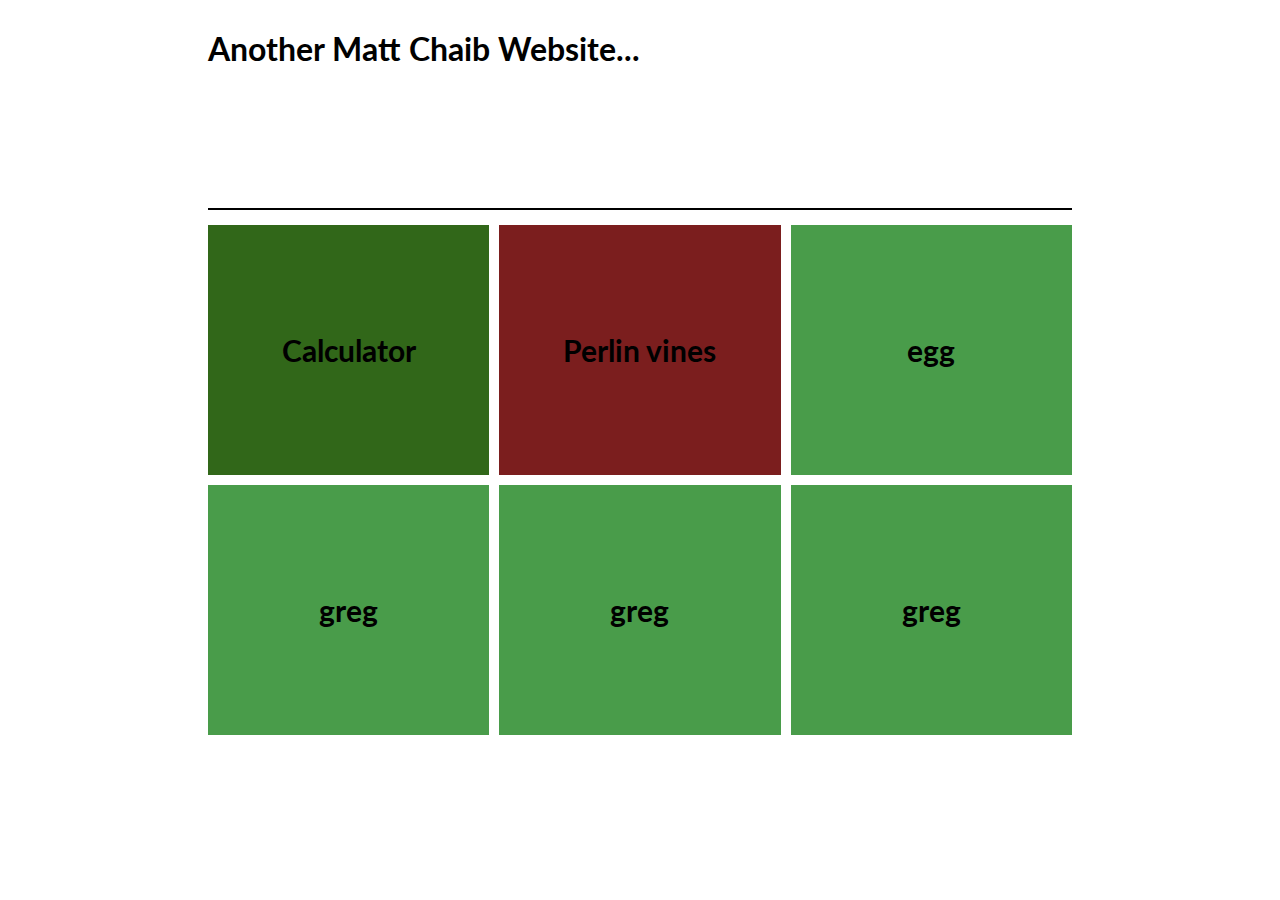
==== index.html @ 26e02437 "please go to the website" ====
<!DOCTYPE html>
<html>
  <head>
  	<link href="https://fonts.googleapis.com/css?family=Lato&display=swap" rel="stylesheet">
    <meta charset="UTF-8">
    <title>mogs-git</title>
    <link rel="stylesheet" type="text/css" href="theme.css"> 
  </head>
  <body>

  	<div id="main_container">
	  	
  		<div id="welcome_container">
  			<h1>Another Matt Chaib Website...</h1>

  		</div>

	  	<div id="projects_container">

	  	</div>

	  	<div id="contact_container">

	  	</div>

  	</div>

  	<script src="script.js"></script>
  </body>
</html>
---- theme.css ----
body {
	font-family: 'Lato', sans-serif;
}

#main_container {
	display: flex;
	flex-direction: column;
	margin: 0px 200px;
}

#welcome_container {
	display: flex;
	flex-direction: column;
	justify-content: space-between;
	height: 200px;
	width: auto;
	border-bottom: 2px solid black;
}

#projects_container {
	display: grid;
	width: 100%;
	grid-template-columns: repeat(3, minmax(min-content, 1fr));
	grid-auto-rows: minmax(min-content, 250px);
	grid-gap: 10px;
	margin: 15px auto;
}

.project_item {
	display: flex;
	justify-content: center;
	align-items: center;
	font-size: 30px;
	font-weight: bold;
}

.project_item:hover {
	cursor: pointer;
}

.desc {
	font-style: italic;
	font-size: 20px;
	opacity: 0;	
	transition: opacity 2s ease-in-out;
}

.fade {
	font-style: italic;
	font-size: 20px;
	opacity:1;
	transition: opacity 2s ease-in-out;

}
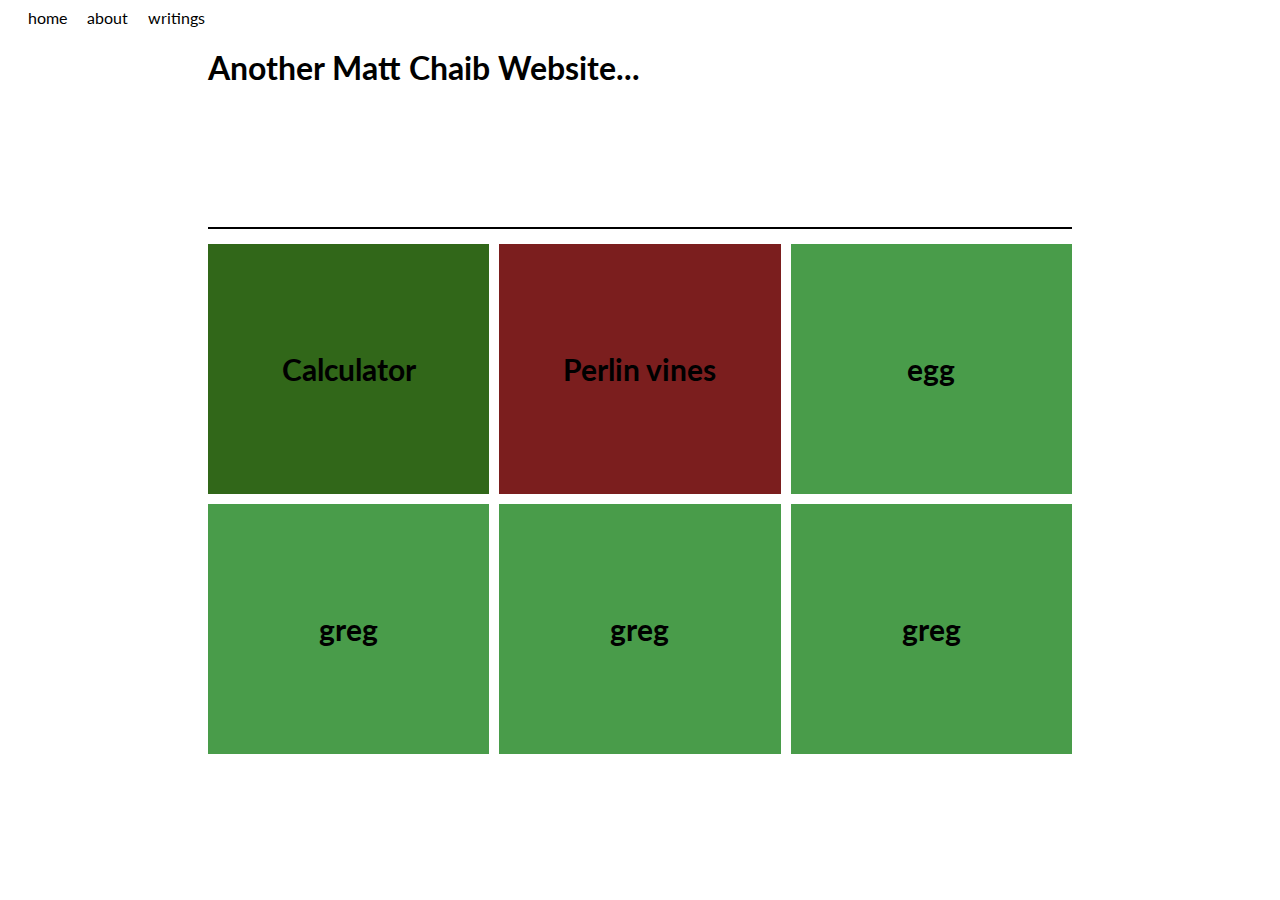
==== commit 18c92ab5: "add navbar and hover effects for tiles" ====
--- a/index.html
+++ b/index.html
@@ -7,6 +7,14 @@
     <link rel="stylesheet" type="text/css" href="theme.css"> 
   </head>
   <body>
+  	<nav>
+  		<ul id="links" class="nav">
+  			<li></li>
+  		</ul>
+  		<ul id="tags" class = "nav">
+  			<li></li>
+  		</ul>
+  	</nav>
 
   	<div id="main_container">
 	  	
--- a/theme.css
+++ b/theme.css
@@ -51,4 +51,21 @@
 	opacity:1;
 	transition: opacity 2s ease-in-out;
 
+}
+
+.nav {
+	display: flex;
+	list-style-type: none;
+	margin: 0;
+	padding: 0;
+}
+
+.nav li {
+	margin-right: 20px;
+}
+
+.link_hover {
+	text-decoration: underline;
+	color: blue;
+	cursor: pointer;
 }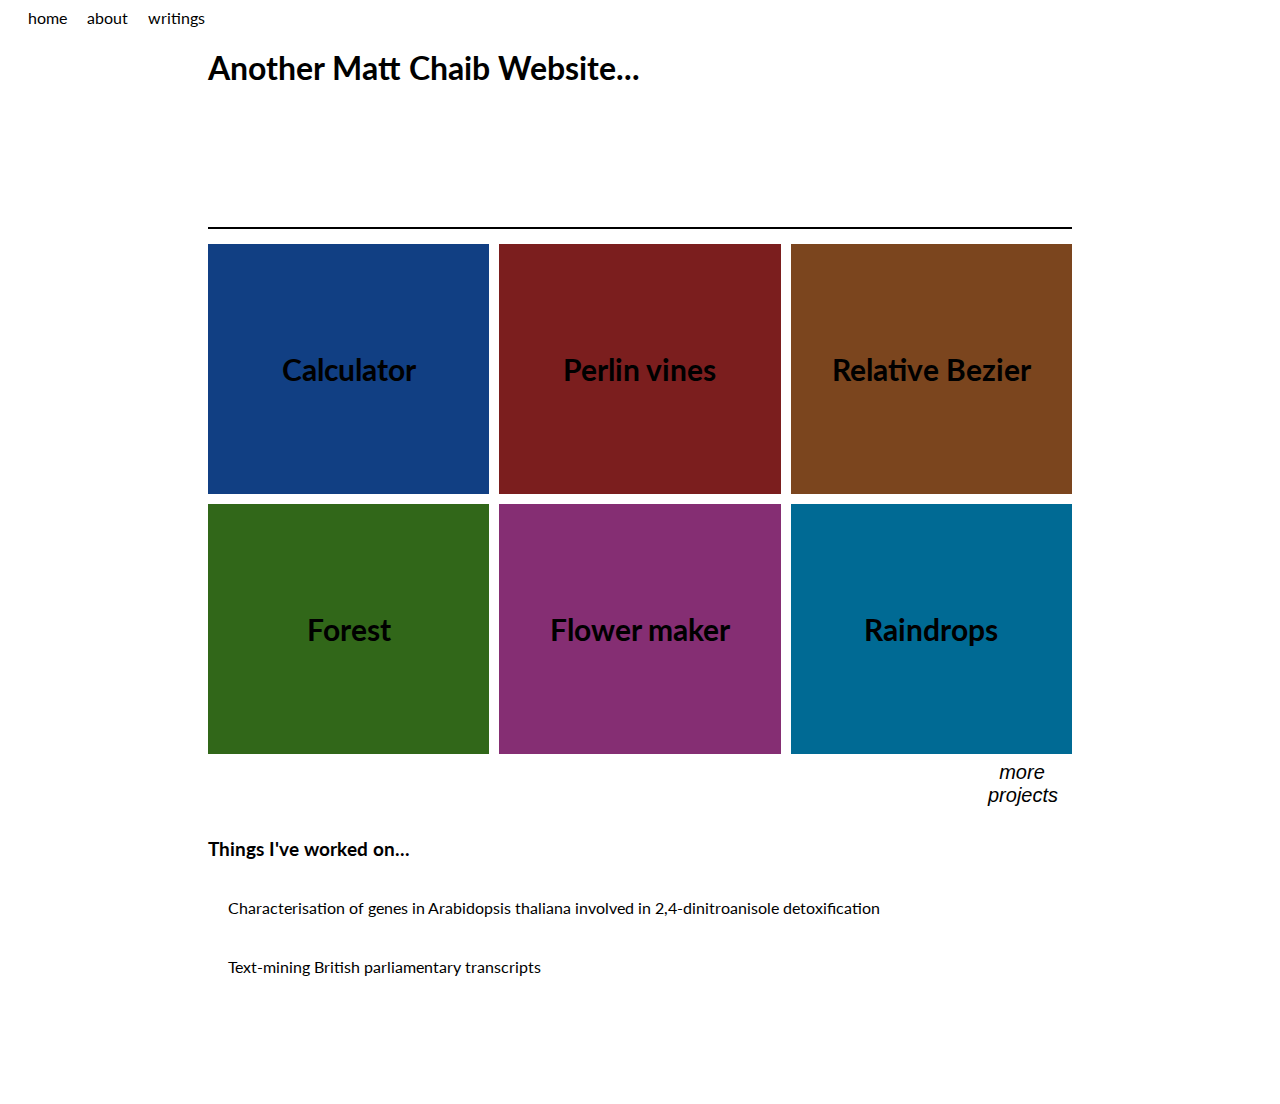
==== commit 6d82bc53: "add work list" ====
--- a/index.html
+++ b/index.html
@@ -1,38 +1,43 @@
 <!DOCTYPE html>
 <html>
   <head>
-  	<link href="https://fonts.googleapis.com/css?family=Lato&display=swap" rel="stylesheet">
+    <link href="https://fonts.googleapis.com/css?family=Lato&display=swap" rel="stylesheet">
     <meta charset="UTF-8">
     <title>mogs-git</title>
     <link rel="stylesheet" type="text/css" href="theme.css"> 
   </head>
   <body>
-  	<nav>
-  		<ul id="links" class="nav">
-  			<li></li>
-  		</ul>
-  		<ul id="tags" class = "nav">
-  			<li></li>
-  		</ul>
-  	</nav>
+    <nav>
+      <ul id="links" class="nav">
+        <li></li>
+      </ul>
+      <ul id="tags" class = "nav">
+        <li></li>
+      </ul>
+    </nav>
 
-  	<div id="main_container">
-	  	
-  		<div id="welcome_container">
-  			<h1>Another Matt Chaib Website...</h1>
+    <div id="main_container">
+      
+      <div id="welcome_container">
+        <h1>Another Matt Chaib Website...</h1>
 
-  		</div>
+      </div>
 
-	  	<div id="projects_container">
+      <div id="projects_container">
 
-	  	</div>
+      </div>
 
-	  	<div id="contact_container">
+      <div id="list_container">
 
-	  	</div>
+      </div>
 
-  	</div>
+      <div id="contact_container">
 
-  	<script src="script.js"></script>
+      </div>
+
+    </div>
+
+    <script src="script.js"></script>
+    <script src="work_list.js"></script>
   </body>
 </html>--- a/theme.css
+++ b/theme.css
@@ -1,5 +1,38 @@
 body {
 	font-family: 'Lato', sans-serif;
+}
+
+.slide {
+	left: 0%;
+	position: absolute;
+	width: 100%;
+}
+
+.content {
+	display: grid;
+	width: 100%;
+	grid-template-columns: repeat(3, minmax(min-content, 1fr));
+	grid-auto-rows: minmax(min-content, 250px);
+	grid-gap: 10px;
+	margin: 15px auto;
+	height: 100%;
+}
+
+#next {
+	position: absolute;
+	content: "More projects";
+	width: 80px;
+	height: 60px;
+	bottom: 5px;
+	right: 10px;
+	z-index: 5;
+	border: none;
+	font-size: 20px;
+	background-color: rgba(0,0,0,0);
+	font-style: italic;
+  	color: black;
+  	transition-duration: 0.4s;
+  	outline: none;
 }
 
 #main_container {
@@ -18,12 +51,9 @@
 }
 
 #projects_container {
-	display: grid;
-	width: 100%;
-	grid-template-columns: repeat(3, minmax(min-content, 1fr));
-	grid-auto-rows: minmax(min-content, 250px);
-	grid-gap: 10px;
-	margin: 15px auto;
+	display: inline-block;
+	position: relative;
+	height: 100%;
 }
 
 .project_item {
@@ -68,4 +98,46 @@
 	text-decoration: underline;
 	color: blue;
 	cursor: pointer;
+}
+
+#list_container {
+	display: flex;
+	flex-direction: column;
+}
+
+.list_item {
+	border-radius: 20px;
+	margin: 20px;
+}
+
+
+.expandable {
+  background: #fff;
+  overflow: hidden;
+
+  transition: all .5s ease-in-out;
+  line-height: 0;
+  padding: 0 1em;
+  color: transparent;
+}
+
+.expandable_clicked {
+  line-height: 1.5;
+  padding-top: 1em;
+  padding-bottom: 1em;
+  transition: all .5s ease-in-out;
+  color: black;
+}
+
+.expandable_hover {
+  line-height: 1.5;
+  padding-top: 1em;
+  padding-bottom: 1em;
+  transition: all .5s ease-in-out;
+  color: black;
+  font-style: italic;
+}
+
+#contact_container {
+	height: 100px;
 }